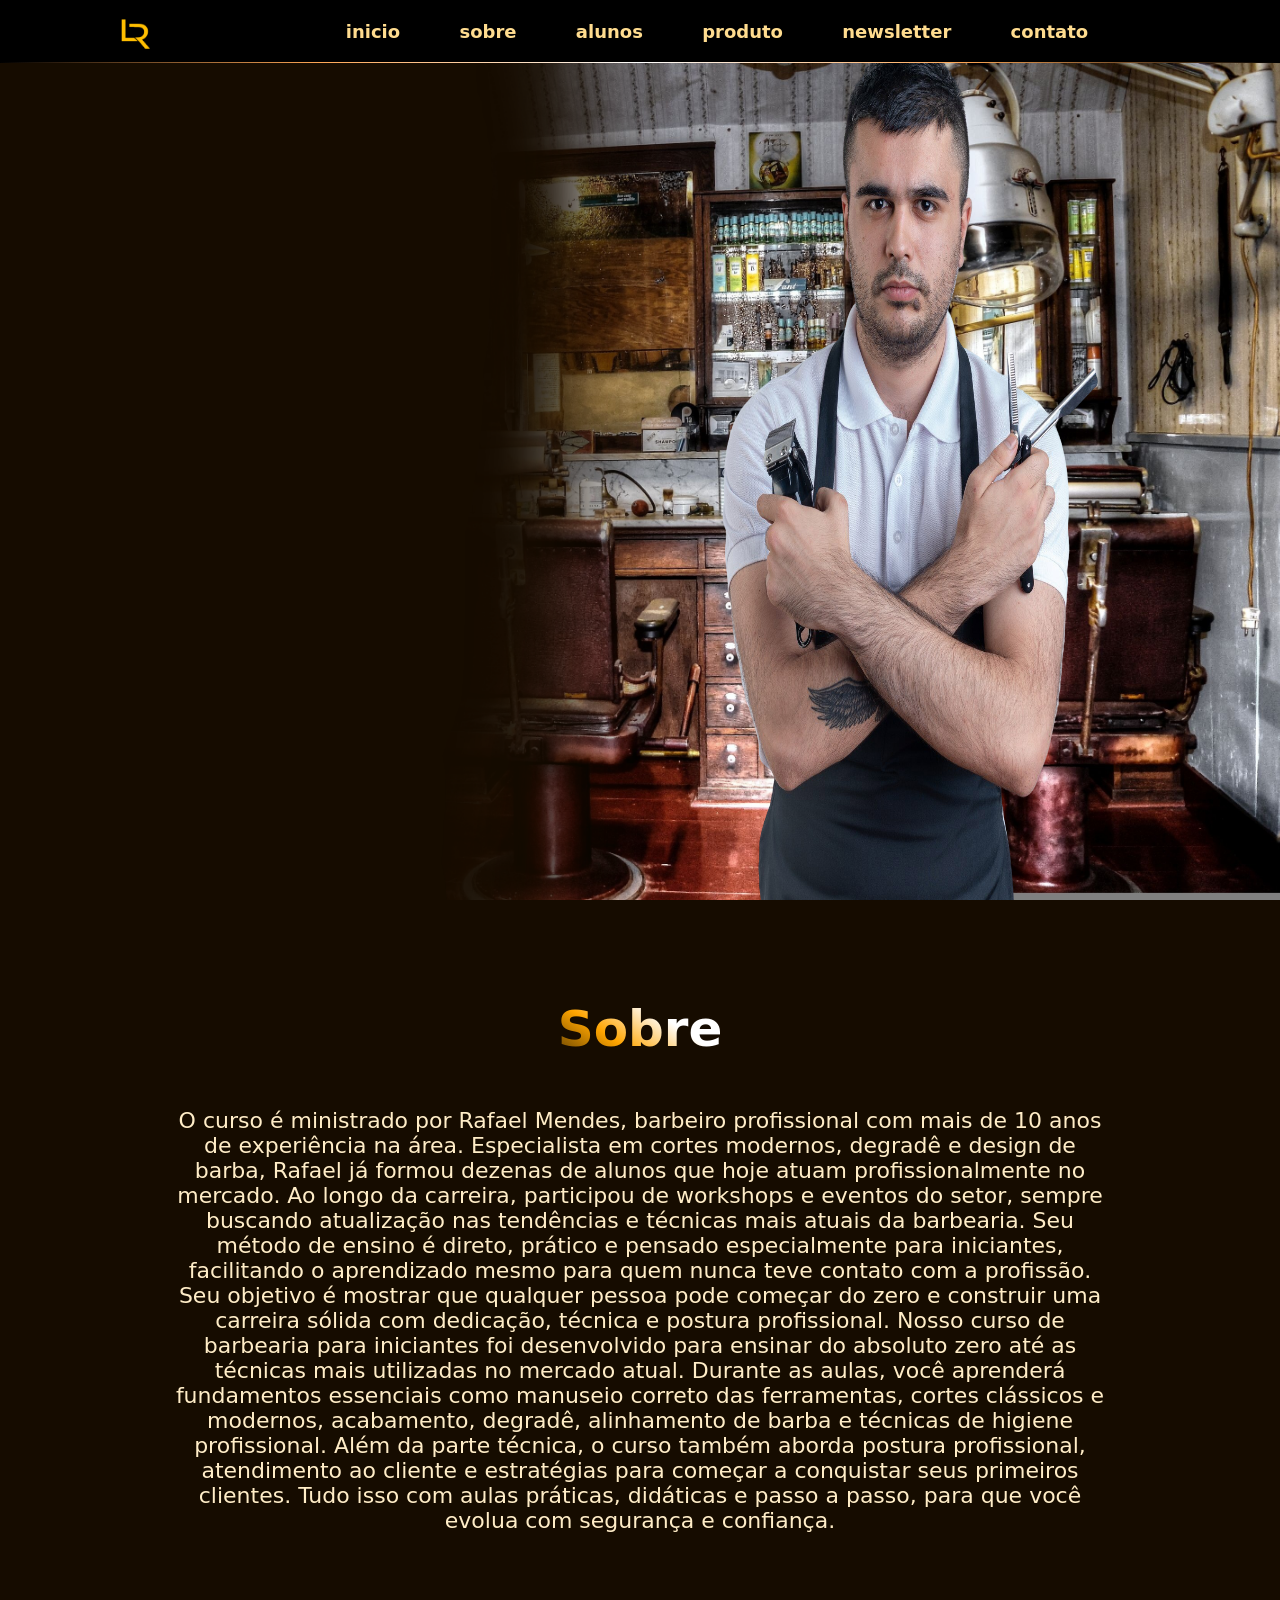
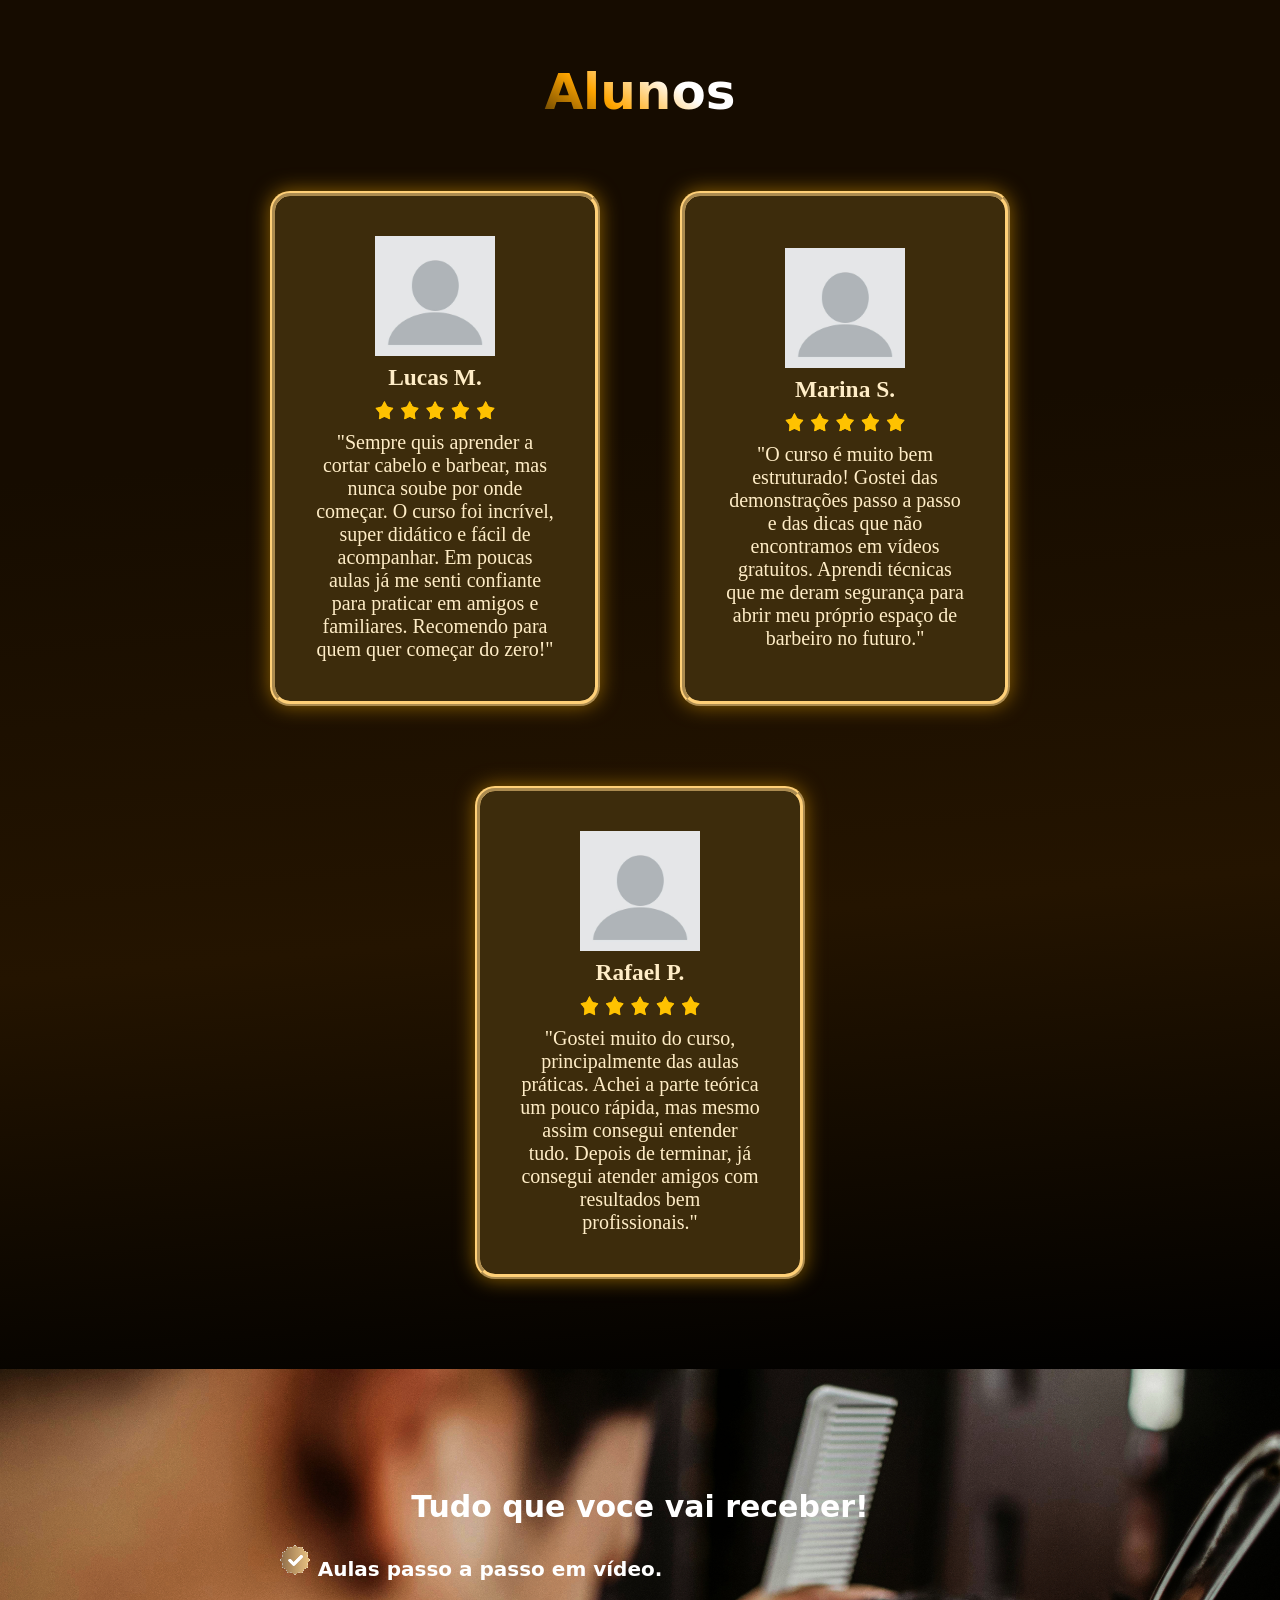
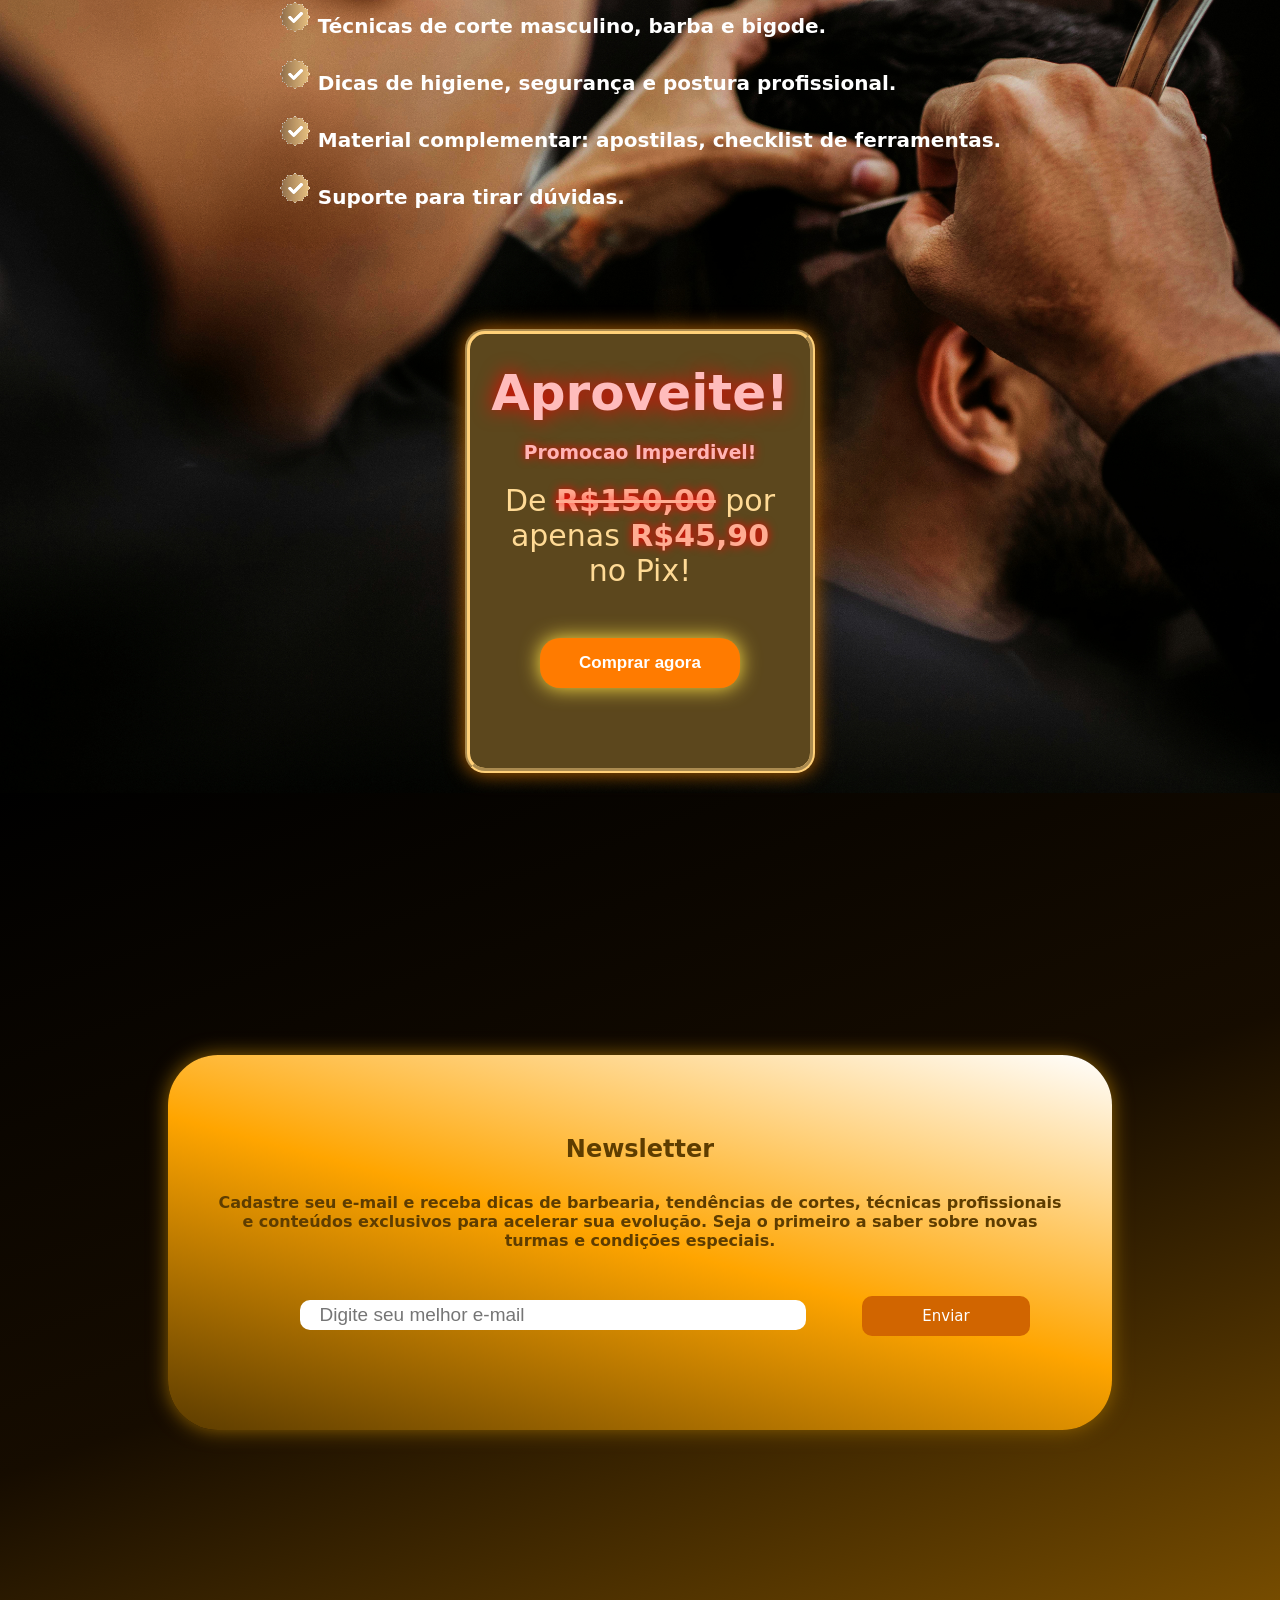
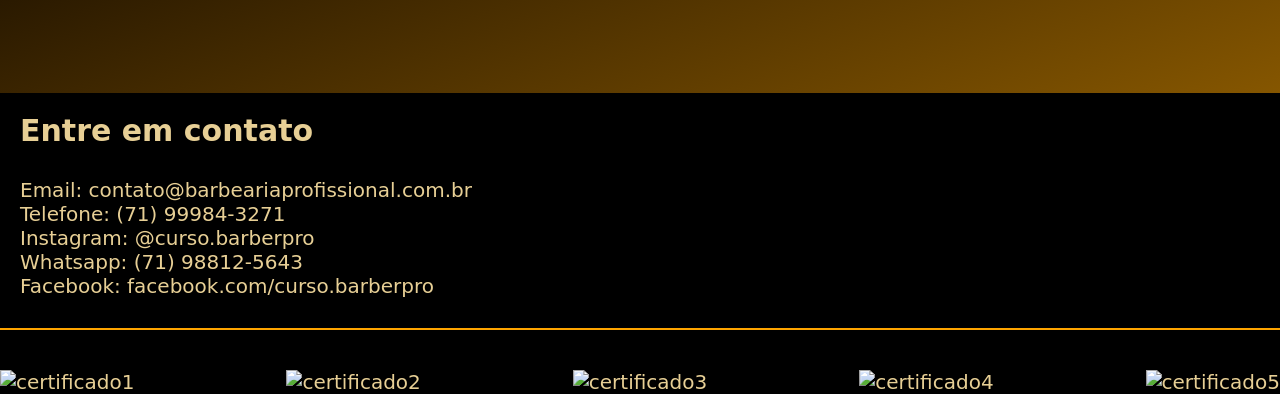
==== index.html @ 85348285 "Primeiro commit" ====
<!DOCTYPE html>
<html lang="pt-br">
<head>
    <meta charset="UTF-8">
    <meta name="viewport" content="width=device-width, initial-scale=1.0">
    <title>Landing Page Dinamica</title>
    <link rel="stylesheet" href="style.css">
    <link rel="shortcut icon" href="VECLR.png" type="image/x-icon">
</head>
<body>
    <img class="logozoom" src="VECLR.png" alt="imagem">
    <header>
         <img class="headerimg" src="VECLR.png" alt="logo">
        <nav>
        <a class="href" href="#inicio" class="href">inicio</a>
        <a class="href" href="#sobre">sobre</a>
        <a class="href" href="#alunos">alunos</a>
        <a class="href" href="#produto">produto</a>
        <a class="href" href="#newsletter">newsletter</a>
        <a class="href" href="#contato">contato</a>
        </nav>
    </header>
    <main>
    <section id= "inicio" class="inicio">
        <div class="content-inicio">
        <h1 class="titulo-inicio">LR BARBERSHOP</h1>
        <h2>Curso de Barbeiro para iniciantes</h2>
        <p>Dê o primeiro passo para se tornar um barbeiro profissional com um curso completo, pensado especialmente para iniciantes. Aprenda técnicas modernas de corte, acabamento e atendimento ao cliente, mesmo que você nunca tenha pegado em uma máquina antes. Transforme sua paixão em profissão e comece a construir sua própria renda.</p>
        <a href ="#produto" ><button class="btn-inicio">Quero fazer parte</button></a>
    </div>
        <img class="barbeiro" src="barbeiro1.png" alt="fotobarbeiro">
    </section>
    <section id= "sobre" class="sobre">
        <h2>Sobre</h2>
        <div class="container-sobre">
        <p>O curso é ministrado por Rafael Mendes, barbeiro profissional com mais de 10 anos de experiência na área. Especialista em cortes modernos, degradê e design de barba, Rafael já formou dezenas de alunos que hoje atuam profissionalmente no mercado.

Ao longo da carreira, participou de workshops e eventos do setor, sempre buscando atualização nas tendências e técnicas mais atuais da barbearia. Seu método de ensino é direto, prático e pensado especialmente para iniciantes, facilitando o aprendizado mesmo para quem nunca teve contato com a profissão.

Seu objetivo é mostrar que qualquer pessoa pode começar do zero e construir uma carreira sólida com dedicação, técnica e postura profissional.

Nosso curso de barbearia para iniciantes foi desenvolvido para ensinar do absoluto zero até as técnicas mais utilizadas no mercado atual. Durante as aulas, você aprenderá fundamentos essenciais como manuseio correto das ferramentas, cortes clássicos e modernos, acabamento, degradê, alinhamento de barba e técnicas de higiene profissional.

Além da parte técnica, o curso também aborda postura profissional, atendimento ao cliente e estratégias para começar a conquistar seus primeiros clientes. Tudo isso com aulas práticas, didáticas e passo a passo, para que você evolua com segurança e confiança.
        </p>
        </div>
    </section>
    <section id= "alunos" class="alunos">
        <h2>Alunos</h2>
        <div class="container-alunos">
            <div class="aluno">
                <img src="aluno.png" alt="fotodoaluno">
                <h3>Lucas M.</h3>
                <img src="estrela.png" alt="avaliacao">
                <p>"Sempre quis aprender a cortar cabelo e barbear, mas nunca soube por onde começar. O curso foi incrível, super didático e fácil de acompanhar. Em poucas aulas já me senti confiante para praticar em amigos e familiares. Recomendo para quem quer começar do zero!"</p>
            </div>
            <div class="aluno">
                <img src="aluno.png" alt="fotodoaluno">
                <h3>Marina S.</h3>
                <img src="estrela.png" alt="avaliacao">
                <p>"O curso é muito bem estruturado! Gostei das demonstrações passo a passo e das dicas que não encontramos em vídeos gratuitos. Aprendi técnicas que me deram segurança para abrir meu próprio espaço de barbeiro no futuro."</p>
            </div>
            <div class="aluno">
                <img src="aluno.png" alt="fotodoaluno">
                <h3>Rafael P.</h3>
                <img src="estrela.png" alt="avaliacao">
                <p>"Gostei muito do curso, principalmente das aulas práticas. Achei a parte teórica um pouco rápida, mas mesmo assim consegui entender tudo. Depois de terminar, já consegui atender amigos com resultados bem profissionais."</p>
            </div>
        </div>
    </section>
    <section id= "produto" class="produto">
        <ul> Tudo que voce vai receber!
            <li>Aulas passo a passo em vídeo.</li>
            <li>Técnicas de corte masculino, barba e bigode.</li>
            <li>Dicas de higiene, segurança e postura profissional.</li>
            <li>Material complementar: apostilas, checklist de ferramentas.</li>
            <li>Suporte para tirar dúvidas.</li>
        </ul>
        <div class="container-promo">
            <h2 class="aproveite">Aproveite!</h2>
            <h3 class="promo"> Promocao Imperdivel!</h3>
            <p class="preco">De <s><strong>R$150,00</strong></s> por apenas<strong> R$45,90</strong> no Pix!</p>
            <button class="btn-comprar">Comprar agora</button>
        </div>
    </section>
    <section id= "newsletter" class="newsletter">
        <div class="container-newsletter">
            <h2>Newsletter</h2>
            <p>Cadastre seu e-mail e receba dicas de barbearia, tendências de cortes, técnicas profissionais e conteúdos exclusivos para acelerar sua evolução. Seja o primeiro a saber sobre novas turmas e condições especiais.</p>
            <input type="email" class="input-email" placeholder="Digite seu melhor e-mail"></input>
            <button class="btn-enviar">Enviar</button>
        </div>
    </section>
    </main>
    <footer id= "contato" class="contato">
        <div class="container-contato">
            <h2>Entre em contato</h2>
        <p>Email: contato@barbeariaprofissional.com.br<br>Telefone: (71) 99984-3271<br>Instagram: @curso.barberpro<br>Whatsapp: (71) 98812-5643<br> Facebook: facebook.com/curso.barberpro
        </p>
        </div>
         <div class="certificacao">
            <img src="img.png" alt="certificado1">
            <img src="img.png" alt="certificado2">
            <img src="img.png" alt="certificado3">
            <img src="img.png" alt="certificado4">
            <img src="img.png" alt="certificado5">
        </div>
    </footer>
    <script src="script.js" defer></script>
</body>
</html>
---- style.css ----
*{
    margin: 0;
    padding: 0;
    box-sizing: border-box;
}
::-webkit-scrollbar-track{
    background: radial-gradient(circle, rgb(53, 30, 0), rgb(210, 168, 0));
}

::-webkit-scrollbar{
    width: 13px;  
}
::-webkit-scrollbar-thumb{
    height: 10px;
    background-color:rgb(255, 219, 121);
    box-shadow: 0px 0px 5px 10px rgba(182, 146, 1, 0.546);
    border-radius: 10px;
}
body{
    background-color: black;
    min-width: min-content;
    max-width: 100%;
    display: flex;
    flex-direction: column;
    align-items: center;
}
.logozoom{
    opacity: 0;
    position: fixed;
    background-color: black;
    z-index: 2000;
    width:80vh;
    margin-top: 6%;
    border: 2px solid rgb(255, 166, 0);
    border-radius: 20%;
}
header{
    font-family: system-ui;
    display: flex;
    background:rgb(0, 0, 0);
    width: 100%;
    height: 7%;
    justify-content: space-evenly;
    align-items: center;
    position: fixed;
    color:white;
    animation-name: "headeranimation";
    animation-duration: 0.7s;
    animation-iteration-count: 1;
    animation-fill-mode: forwards;
    z-index: 1000;
}
header::after{
    content: "";
    position: absolute;
    left:0;
    bottom: 0;
    width: 100%;
    height: 2%;
    background: radial-gradient(circle,rgb(255, 255, 255), rgb(255, 167, 85), rgb(0, 0, 0));
    z-index: 1000;
}
header img {
    width: 39px;
}

header img:hover {
    cursor: zoom-in;
}
nav {
    display: flex;
    flex-wrap: wrap;
    font-weight: 900;
    width: 70%;
    justify-content: space-between;
    padding: 0 6%;
    font-size: large;
}
.href{
    font-weight: 600;
    text-decoration: none;
    color: #ffdc8f;
    position: relative;
}
.href:hover{
    color: rgb(255, 255, 255);
    background-clip: text;
    transition: 0.3s;
    cursor: pointer;
}

.href::after{
    content: "";
    background: rgb(255, 246, 198);
    left: 0;
    bottom: -4px;;
    height: 3px;
    width: 0;
    transition: 0.3s;
    position: absolute;

}

.href:hover::after{
    width: 100%;
}
main{
    
}

.inicio{
    background-image: url(barbearia.png);
    background-color: rgb(22, 12, 0);
    background-position: 25%;
    background-size: cover;
    display: flex;
    flex-wrap: wrap;
    font-family: system-ui;
    width: 100%;
    min-height: 100vh;
    max-height: auto;
    justify-content: center;
}
.content-inicio{
    display: flex;
    flex-direction: column;
    justify-content: center;
    align-items: center;
    text-align: center;
    height: auto;
    padding: 5%;
    width: 40%;
    min-width: 400px;
    font-size: clamp(16px, 6vw, 100%);
}
.content-inicio h1{
    display: flex;
    justify-content: center;
    align-items: center;
    height: 50px;
    width: 500px;
    padding: 20px 40px;
    font-family: Cambria;
    background: transparent;
    color:transparent;
    background-clip: text;
    margin-top: 5%;
    margin-bottom: 40px;
    font-size: clamp(50px, 6vw, 100%);
    animation-name: "deslizardireita";
    animation-duration: 1s;
    animation-iteration-count: 1;
    animation-delay: 0.5s;
    animation-timing-function: ease-out;
    animation-fill-mode: forwards;
}
.content-inicio h1:hover{
    cursor: default;
}

.content-inicio h2{
    color: transparent;
    margin-bottom: 40px;
    animation-name: "fade-in" ;
    animation-duration: 4s;
    animation-iteration-count: 1;
    animation-delay: 1s;
    animation-fill-mode: forwards;
}
.content-inicio p{
    color: transparent;
     animation-name: "fade-in" ;
    animation-duration: 4s;
    animation-iteration-count: 1;
    animation-delay: 1s;
    animation-fill-mode: forwards;
}

.btn-inicio{
    opacity: 0;
    background:  linear-gradient(12deg, #442901,rgb(155, 101, 0),#ffb10a, rgb(255, 255, 255));
    color: white;
    font-family: system-ui;
    font-size: 20px;
    border-radius: 15px;
    border:none;
    border-right: 2px solid rgb(255, 245, 156);
    box-shadow: 0px 0px 20px rgb(255, 218, 138);
    padding: 14px 28px;
    font-weight: 600;
    cursor: pointer;
    margin-top: 40px;
    animation: "aumentarrapidamente" 0.3s 2.5s ease-out forwards;
}

.barbeiro{
    width: 60%;
    height: auto;
    animation: "aparecer" 3s;
}

.sobre{
    font-family: system-ui;
    display: flex;
    flex-direction: column;
    justify-content: center;
    align-items: center;
    text-align: center;
    align-items: center;
    color: #ffedc7;
    background-color:rgb(22, 12, 0);
    height: auto;
    padding: 50px;
    font-size: 22px;
}
.container-sobre{
    max-width: 80%;
    animation: "aparecer" 0.5s forwards ease-out;
    animation-iteration-count: 1;
    animation-timeline: view();
    animation-range: entry 0% cover 30%;

}
.sobre h2{
    background-image: linear-gradient(35deg,rgb(88, 58, 0), orange,white,white);
    color: transparent;
    background-clip: text;
    margin: 50px;
    font-size: clamp(50px, 6vw, 100%);
    animation: "aparecer" 0.5s forwards ease-out;
    animation-timeline: view();
    animation-range: entry 0% cover 30%;
}
.alunos{
    display: flex;
    flex-direction: column;
    justify-content: center;
    align-items: center;
    text-align: center;
    min-height: 100vh;
    max-height: auto;
    padding: 50px;
    background: linear-gradient(-5deg,rgb(0, 0, 0), rgb(36, 20, 0),rgb(22, 12, 0),rgb(22, 12, 0));;
}
.alunos h2{
    background-image: linear-gradient(35deg,rgb(88, 58, 0), orange,white,white);
    background-clip: text;
    color: transparent;
    font-family: system-ui;
    font-size: clamp(30px, 5vw, 50px);
    margin: 30px;
    animation: "aparecer" 0.5s forwards ease-out;
    animation-timeline: view();
    animation-range: entry 0% cover 30%;
}
.container-alunos{
    display: flex;
    flex-wrap: wrap;
    justify-content: center;
    animation: "aparecer" 0.5s forwards ease-out;
    animation-timeline: view();
    animation-range: entry 0% cover 30%;
}

.aluno{
    display: flex;
    flex-direction: column;
    justify-content: center;
    align-items: center;
    gap: 8px;
    color:#ffedc7;
    width: 330px;
    margin: 40px;
    background-color: rgb(61, 44, 12);
    padding: 40px;
    border-radius: 20px;
    min-height: 400px;
    max-height: auto;
    font-size: 20px;
    border: 5px ridge #ffd078;
    box-shadow:  0px 0px 20px rgb(143, 98, 0);
    animation: "aparecer" 0.5s forwards ease-out;
    animation-timeline: view();
    animation-range: entry 0% cover 30%;
}
.aluno img{
    width: 120px;
}

.produto {
    background-image: url(corte.jpg);
    background-position: 80%;
    background-size: cover;
    min-height: 100vh;
    max-height: auto;
    display: flex;
    flex-wrap: wrap;
    justify-content: center;
    align-items: center;
    text-align: center;
    padding: 20px;
}
ul{
    font-family: system-ui;
    color: white;
    padding: 50px;
    margin: 50px;
    width: auto;
    list-style-image: url(verificado.png) ;
    list-style-position: inside;
    font-size: 30px;
    font-weight: 900;
}
li {
    font-size: 20px;
    margin: 20px;
    text-align: justify;
}
.container-promo{
    display: flex;
    flex-direction: column;
    justify-content: center;
    align-items: center;
    font-family: system-ui;
    background-color: rgb(92, 71, 29);
    width: 350px;
    height: auto;
    padding: 30px;
    border-radius: 20px;
    border: 5px #ffd078 groove;
    box-shadow: 0px 0px 20px rgb(190, 102, 0);
    color: rgb(255, 218, 149);
}

.aproveite {
    color: rgb(255, 188, 188);
    text-shadow: 0px 0px 20px rgb(255, 0, 0) ;
    font-size: 50px;
}

.promo {
    color: rgb(255, 180, 180);
     text-shadow: 0px 0px 10px rgb(255, 0, 0) ;
     margin:20px;
}
.preco {
    font-size: 30px;
}
s{
    color: rgb(255, 172, 146);
}
strong{
    color:rgb(255, 172, 146);
    text-shadow: 0px 0px 10px red;
}
.btn-comprar{
    margin: 50px;
    width: 200px;
    height: 50px;
    border: none;
    background-color: rgb(255, 123, 0);
    border-radius: 20px;
    color: white;
    font-size: 17px;
    font-weight: 600;
    box-shadow: 0px 0px 20px rgb(255, 227, 70);
}

.btn-comprar:hover{
    background-color: rgb(255, 81, 0);
    box-shadow: 0px 0px 20px rgb(255, 0, 0);
    cursor: pointer;
}

.newsletter{
    display: flex;
    justify-content: center;
    align-items: center;
    text-align: center;
    font-family: system-ui;
    height: 100vh;
    padding: 50px;
    background: linear-gradient(160deg,rgb(0, 0, 0), rgb(22, 12, 0), rgb(133, 86, 0) );
}

.container-newsletter {
    color: rgb(94, 61, 0);
    font-weight: 600;
    background: linear-gradient(15deg, rgb(92, 60, 0), orange, white);
    max-width: 80%;
    min-height: 100px;
    max-height: auto;
    font-size: 100%;
    padding: 50px;
    border-radius: 50px;
    box-shadow: 0px 0px 20px rgb(143, 98, 0);
    animation: "aparecer" 0.5s forwards ease-out;
    animation-timeline: view();
    animation-range: entry 0% cover 30%;
}
.container-newsletter h2{
    margin: 30px;
}
.input-email{
    border:none;
    border-radius: 10px;
    width: 60%;
    height: 30px;
    margin: 50px;
    outline: none;
    padding-left: 20px;
    font-size: 19px;
}

.btn-enviar{
    width: 20%;
    height: 40px;
    font-size: 15px;
    font-family: system-ui;
    color: white;
    border: none;
    border-radius: 10px;
    background: rgb(209, 101, 0);
}
.btn-enviar:hover{
    background-color:rgb(175, 85, 0);
    cursor: pointer;
}
.contato{
    color: #e7cf95;
    width: 100%;
    height: auto;
    background-color:rgb(0, 0, 0);
    font-size: 20px;
    font-family: system-ui;
}


.container-contato{
    padding: 20px;
    padding-bottom: 0;
}
.container-contato h2 {
    margin-bottom: 30px;
}

.certificacao{
    display: flex;
    justify-content: space-between;
    padding: 0;
    border-top: 2px orange solid;
    margin-top: 30px;
    padding-top: 40px;
    font-size: 100%;

}

@keyframes headeranimation {
    from{
        margin-top: -250px;
    }
    to{
        margin-top: 0;
    }
}

@keyframes deslizardireita {
    0% {
       margin-left: -300px;
       opacity: 0;
    }
    50%{
        opacity: 50%;
    }
    100%{
        background-image: linear-gradient(45deg, orange, white );
        margin-left: 0px;
        opacity: 100%;
    }
}

@keyframes fade-in{
    from{
        opacity: 0;
        color: #e7cf95
    }
    to {
        opacity: 100%;
        color: #e7cf95
    }
}

@keyframes aumentarrapidamente {
    0%{ 
        transform: (0);
        opacity: 0;
        background: transparent;
        color: transparent;
    }
    50%{
        transform: (50);
        font-size: 5px;
        opacity: 50%;
    }
    100%{
        opacity:100%;
        transform: (100);
        font-size: 20px;
        background:  linear-gradient(12deg, #442901,rgb(155, 101, 0),#ffb10a, rgb(255, 255, 255));
        color: white;
    }
}

@keyframes aparecer {
    0%{
        opacity: 0;
    }
    100%{
        opacity: 100%;
    }
}

@keyframes writing {
    
}

@media (max-width: 1024px) {

    header {
        flex-direction: column;
        height: auto;
        padding: 10px 0;
    }

    .logozoom{
        margin-top: 30%;
        width: 45vh;
    }

    nav {
        width: 100%;
        justify-content: center;
        padding: 0;
        gap: 8.5px;
        margin-top: 10px;
    }
       .inicio {
        flex-direction: column;
        align-items: center;
        text-align: center;
        height: auto;
        padding-top: 100px; /* por causa do header fixo */
    }

    .content-inicio {
        width: 90%;
        min-width: unset;
    }

    .barbeiro {
        width: 90%;
        margin-top: 30px;
    }
      .input-email {
        width: 90%;
        margin: 20px 0;
    }

    .btn-enviar {
        width: 60%;
    }
    .certificacao{
        flex-direction: column;
        justify-content: center;
        align-items: center;
        gap: 30px;
    }

}
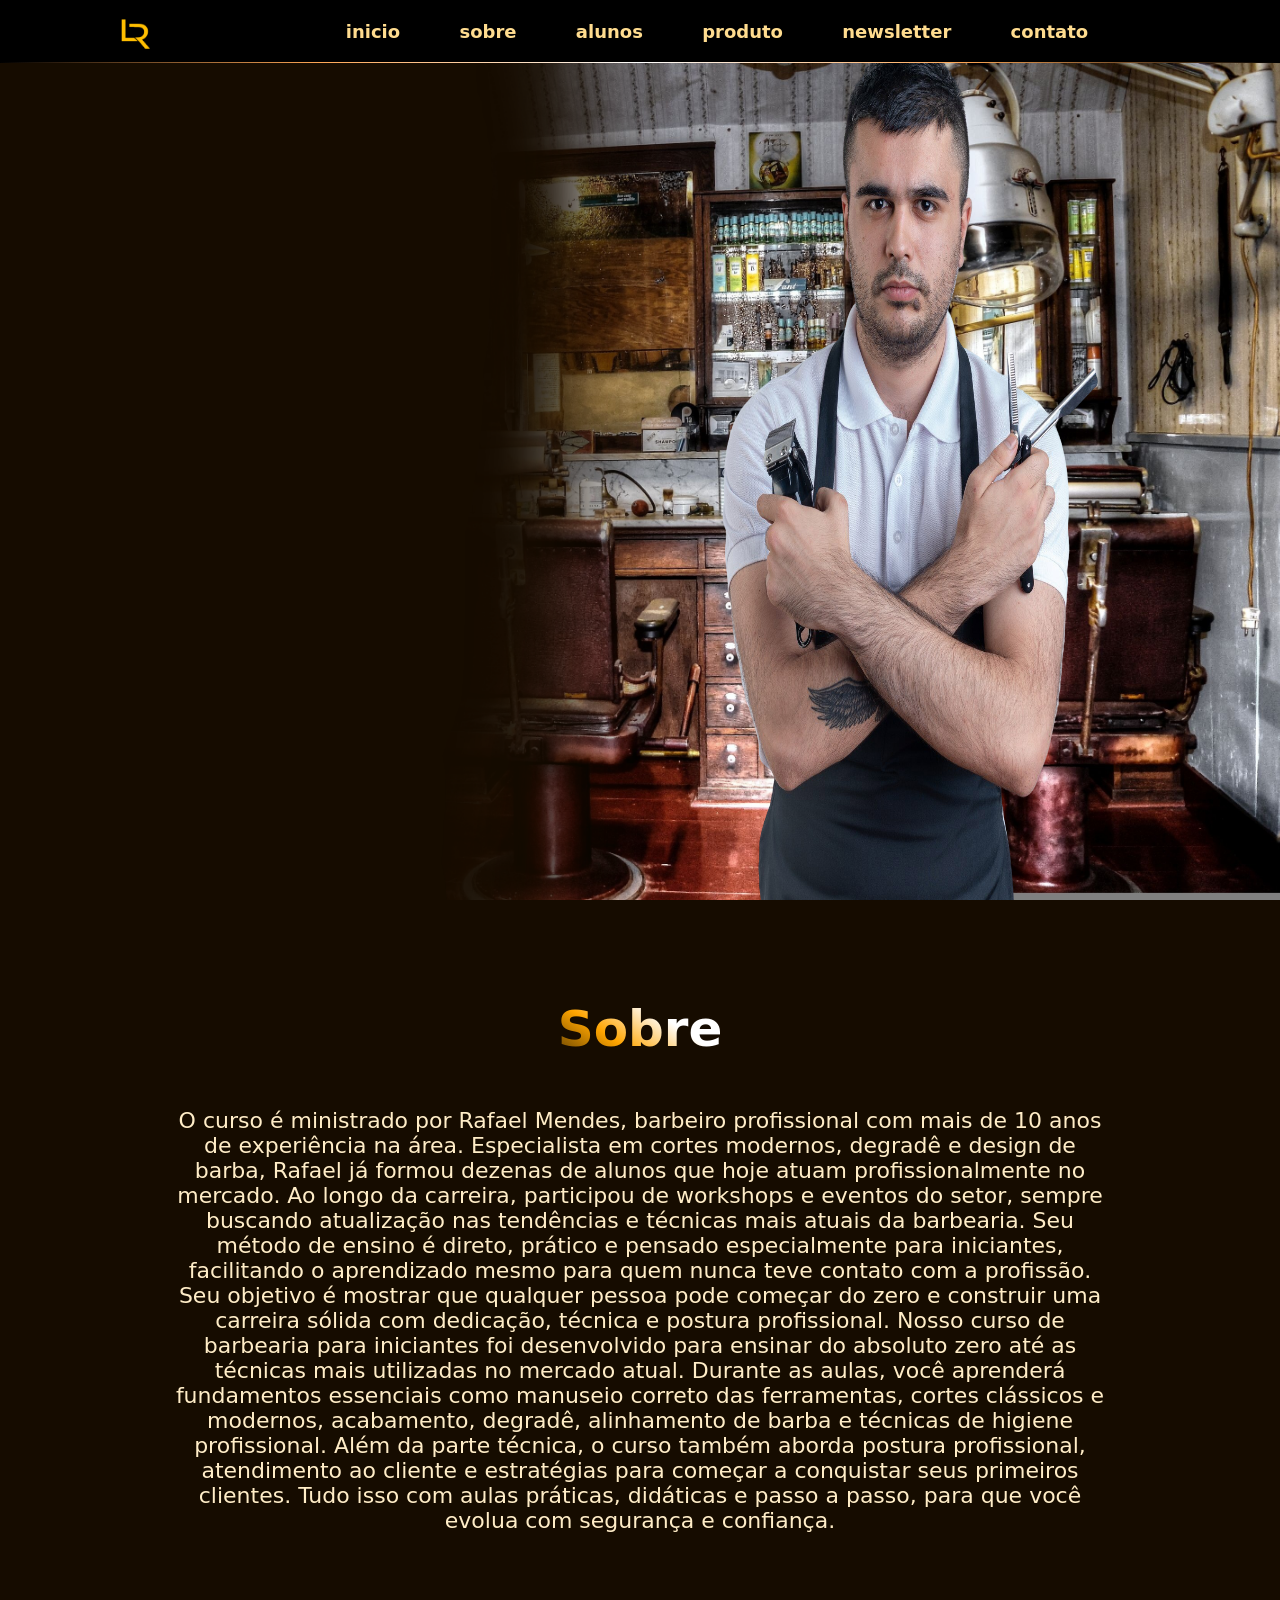
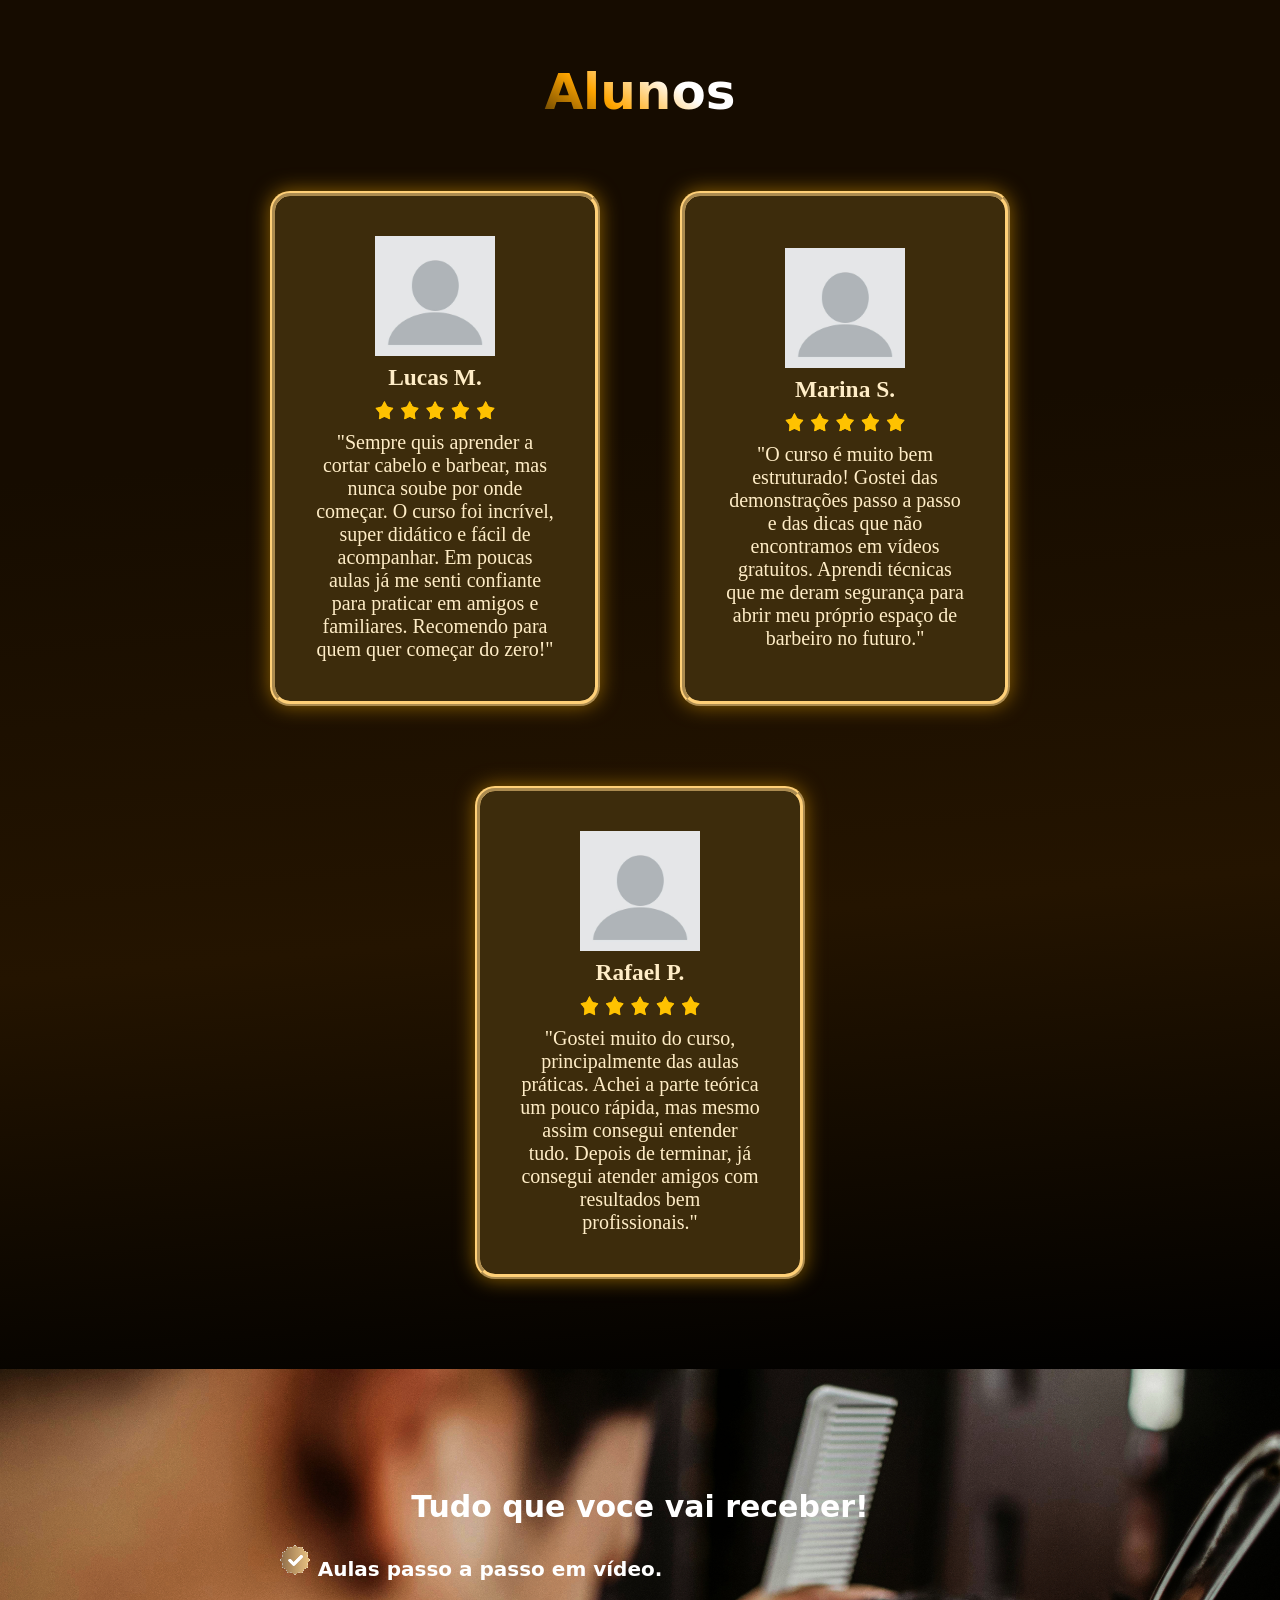
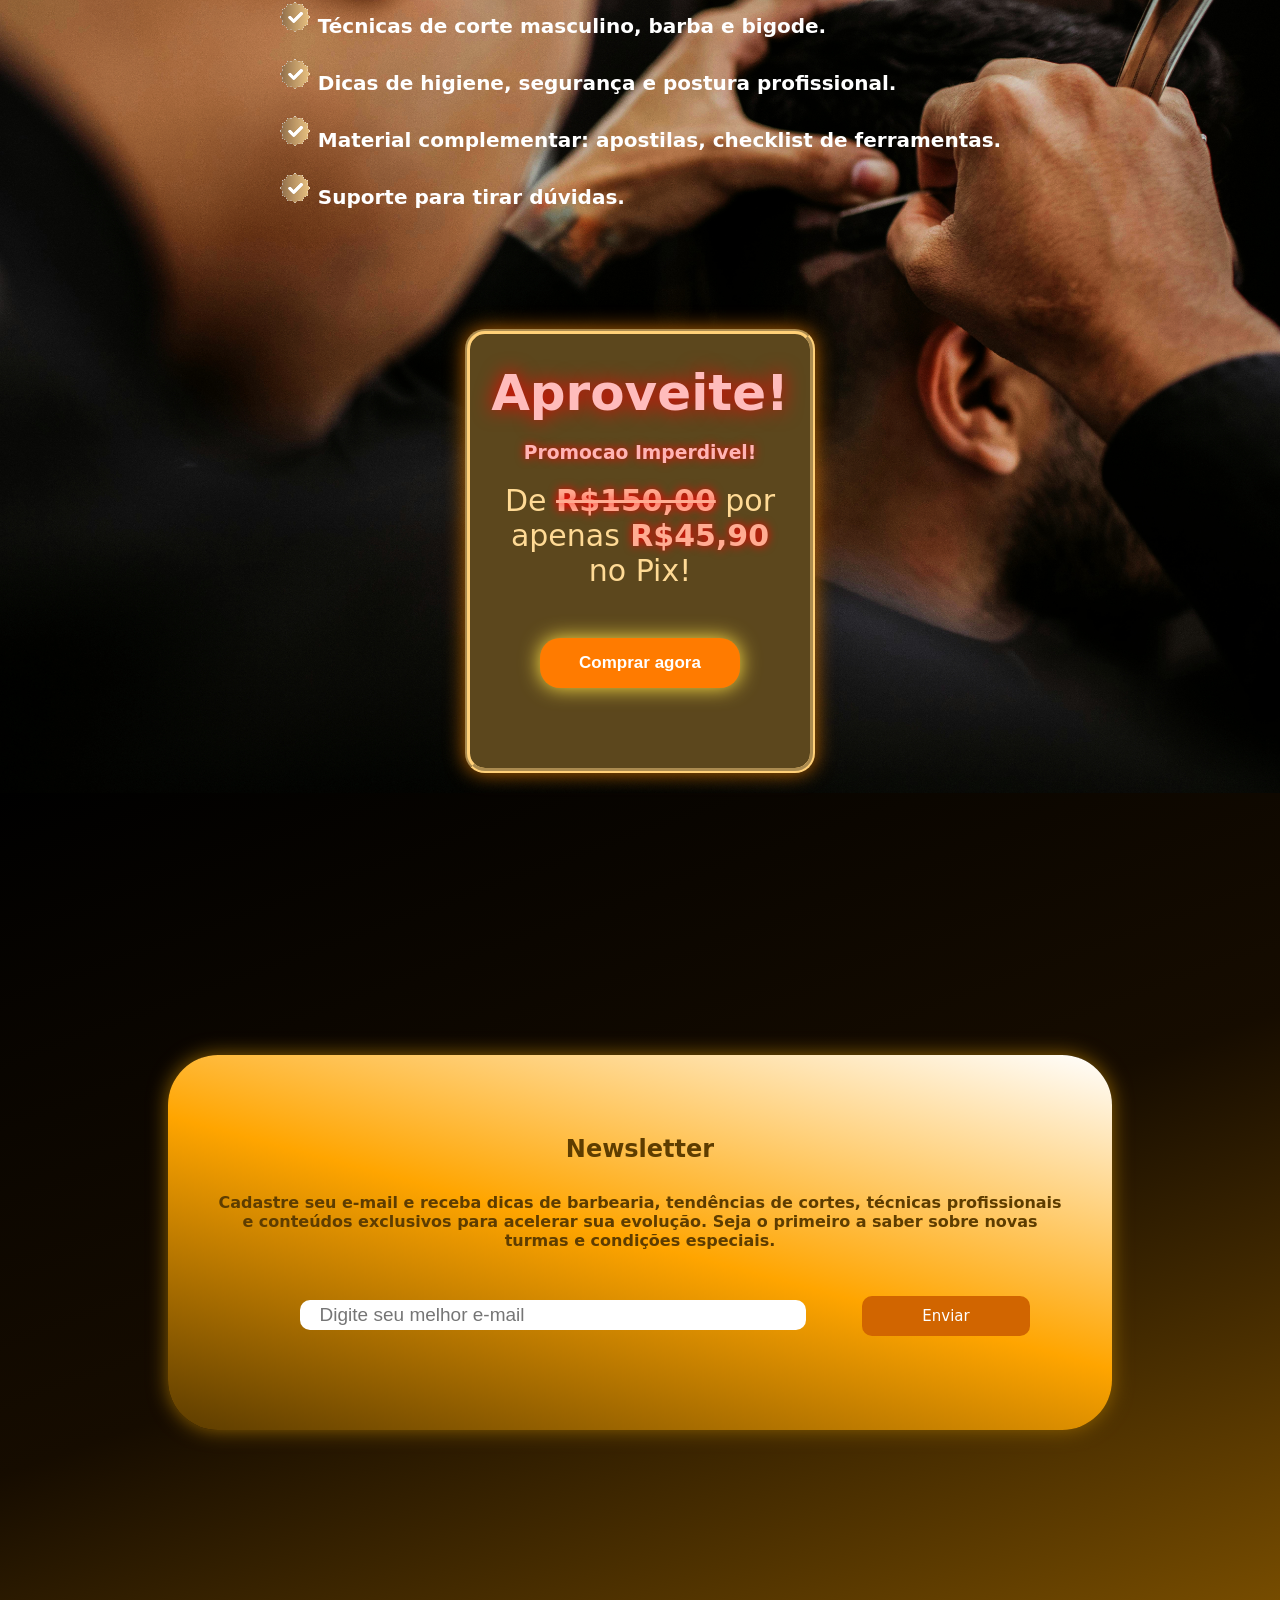
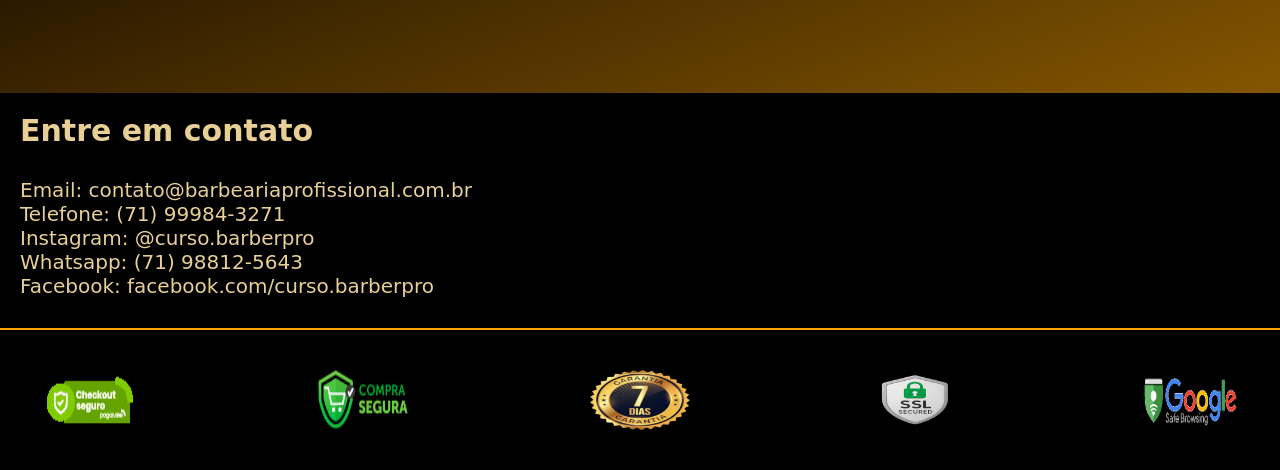
==== commit 1c7a3cf1: "modificado" ====
--- a/index.html
+++ b/index.html
@@ -99,11 +99,11 @@
         </p>
         </div>
          <div class="certificacao">
-            <img src="img.png" alt="certificado1">
-            <img src="img.png" alt="certificado2">
-            <img src="img.png" alt="certificado3">
-            <img src="img.png" alt="certificado4">
-            <img src="img.png" alt="certificado5">
+            <img class="selo" src="CHECKOUTSEGURO.png" alt="CHECKOUT SEGURO">
+            <img class="selo" src="COMPRASEGURA.png" alt="COMPRA SEGURA">
+            <img class="selo" src="SELODEGARANTIA.png" alt="GARANTIA DE 7 DIAS">
+            <img class="selo" src="SSLSECURED.png" alt="certificado4">
+            <img class="selo" src="GOOGLESECURE.png" alt="certificado5">
         </div>
     </footer>
     <script src="script.js" defer></script>
--- a/style.css
+++ b/style.css
@@ -226,7 +226,7 @@
     color: transparent;
     background-clip: text;
     margin: 50px;
-    font-size: clamp(50px, 6vw, 100%);
+    font-size: clamp(30px, 5vw, 50px);
     animation: "aparecer" 0.5s forwards ease-out;
     animation-timeline: view();
     animation-range: entry 0% cover 30%;
@@ -450,9 +450,13 @@
     padding: 0;
     border-top: 2px orange solid;
     margin-top: 30px;
-    padding-top: 40px;
+    padding: 40px;
     font-size: 100%;
 
+}
+.selo{
+    width: 100px;
+    height: 60px;
 }
 
 @keyframes headeranimation {
